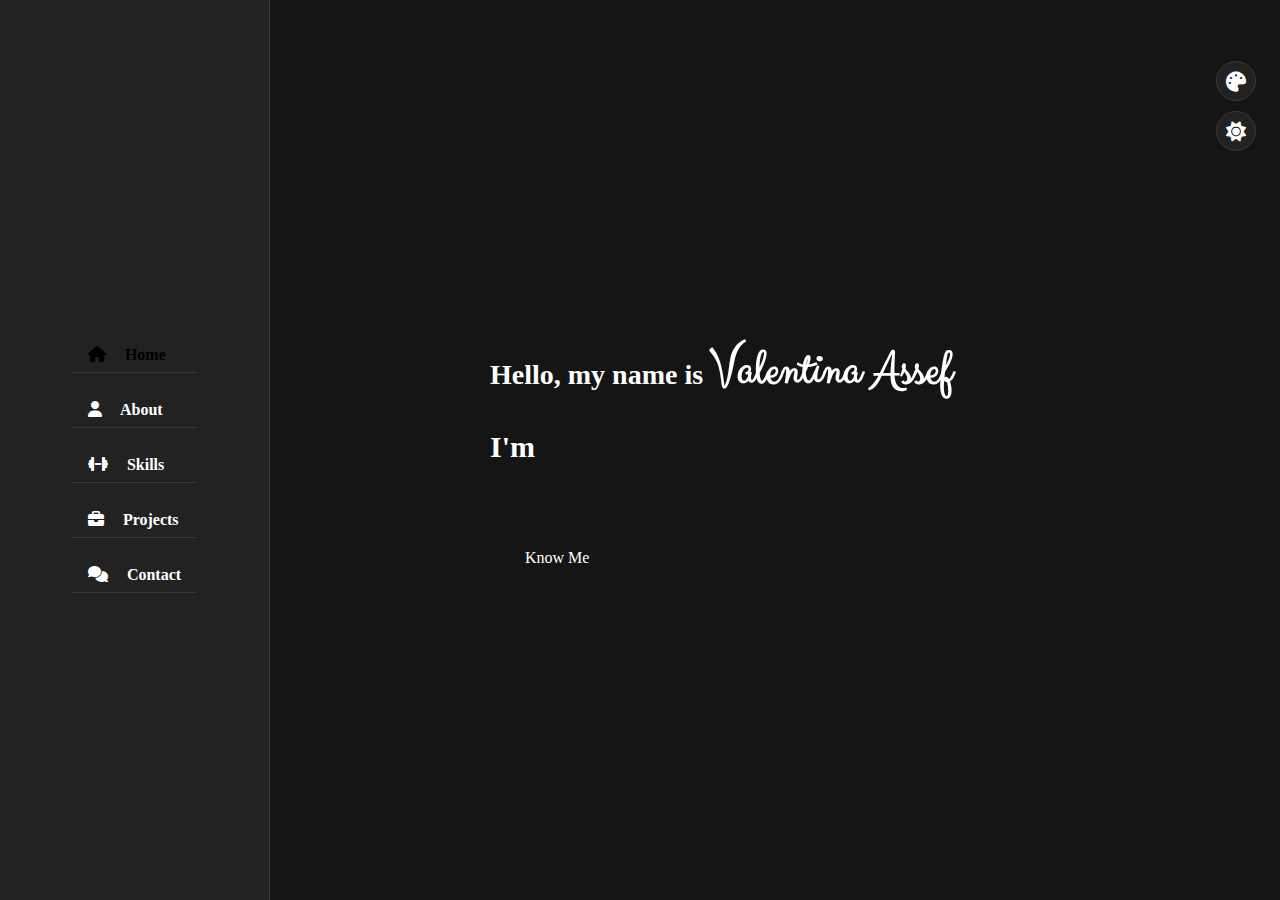
==== index.html @ 5a74dece "Responsive corrections & change of colors" ====
<!DOCTYPE html>
<html lang="en">
<head>
    <meta charset="UTF-8">
    <meta http-equiv="X-UA-Compatible" content="IE=edge">
    <meta name="viewport" content="width=device-width, initial-scale=1.0">
    <title>Portfolio Valentina Assef</title>
    <!--CSS-->
    <link rel="stylesheet" href="./assets/css/style.css">
    <link rel="stylesheet" href="./assets/css/skin/color1.css">
    <link rel="stylesheet" href="https://cdnjs.cloudflare.com/ajax/libs/font-awesome/6.4.0/css/all.min.css">
    <!-- Style Switcher -->
    <link rel="stylesheet" href="./assets/css/style-switcher.css">
    <link rel="stylesheet" href="./assets/css/skin/color1.css" class="alternate-style" title="color1" disabled>
    <link rel="stylesheet" href="./assets/css/skin/color2.css" class="alternate-style" title="color2" disabled>
    <link rel="stylesheet" href="./assets/css/skin/color3.css" class="alternate-style" title="color3" disabled>
</head>
<body>
    <!-- Main Container-->
    <div class="main-container">
        <!-- Aside -->
        <div class="aside">
            <div class="nav-toggler">
                <span></span>
            </div>
            <ul class="nav">
                <li><a href="#home" class="active"><i class="fa fa-home"></i> Home</a></li>
                <li><a href="#about"><i class="fa fa-user"></i> About</a></li>
                <li><a href="#skills"><i class="fa fa-dumbbell"></i> Skills</a></li>
                <li><a href="#projects"><i class="fa fa-briefcase"></i> Projects</a></li>
                <li><a href="#contact"><i class="fa fa-comments"></i> Contact</a></li>
            </ul>
        </div>
        <!-- Main Content -->
        <div class="main-content">
            <!-- Home section -->
            <section class="home section active" id="home">
                <div class="container">
                    <div class="row row-home">
                        <div class="home-info padd-15">
                            <h3 class="hello">Hello, my name is <span class="name">Valentina Assef</span></h3>
                            <h3 class="my-profession">I'm <span class="typing"></span></h3>
                            <a href="#about" class="btn know-me">Know Me</a>
                        </div>
                        <div class="home-img-container">
                            <div class="home-img padd-15">
                                <img src="./assets/img/foto-perfil.jpg" alt="">
                            </div>
                        </div>
                    </div>
                </div>
            </section>
            <!-- About Section -->
            <section class="about section" id="about">
                <div class="container">
                    <div class="row">
                        <div class="section-title padd-15">
                            <h2>About me</h2>
                        </div>
                    </div>
                    <div class="row">
                        <div class="about-content padd-15">
                            <div class="row">
                                <div class="about-text padd-15">
                                    <h3>I'm Valentina Assef and I'm <span>Web Developer</span></h3>
                                    <p>I love programming, enjoy working in teams, and helping to find solutions to optimize tasks.</p>
                                </div>
                            </div>
                            <div class="row-about">
                                <div class="personal-info padd-15">
                                    <div class="row">
                                        <div class="col-6">
                                            <div class="info-item padd-15">
                                                <p>Age : <span>34</span></p>
                                            </div>
                                            <div class="info-item padd-15">
                                                <p>Birthday : <span>09 ene 1989</span></p>
                                            </div>
                                            <div class="info-item padd-15">
                                                <p>City : <span>La Plata, Argentina</span></p>
                                            </div>
                                        </div>
                                        <div class="col-6">
                                            <div class="info-item padd-15">
                                                <p><i class="fa fa-regular fa-envelope fa-xl"></i><span><a href="mailto:valenassef@gmail.com"> valenassef@gmail.com</a></span></p>
                                            </div>
                                            <div class="info-item padd-15">
                                                <p><i class="fa fa-brands fa-github fa-xl"></i><span><a href="https://github.com/Valentina-Assef" target="_blank"> /Valentina-Assef</a></span></p>
                                            </div>
                                            <div class="info-item padd-15">
                                                <p><i class="fa fa-brands fa-linkedin fa-xl"></i><span><a href="https://www.linkedin.com/in/valentina-assef/" target="_blank"> /valentina-assef</a></span></p>
                                            </div>
                                        </div>
                                    </div>
                                    <div class="row">
                                        <div class="buttons padd-15">
                                            <a href="./assets/src/Cv-Valentina-Assef.pdf" class="btn" download>Download CV</a>
                                            <a href="#contact" data-section-index="1" class="btn hire-me">Contact</a>
                                        </div>
                                    </div>
                                </div>
                            </div>
                            <div class="row">
                                <div class="education padd-15">
                                    <h3 class="education-title">Education</h3>
                                    <div class="row">
                                        <div class="timeline-box padd-15">
                                            <div class="timeline shadow-dark">
                                                <div class="timeline-item">
                                                    <div class="circle-dot"></div>
                                                    <h4 class="timeline-date">
                                                        <i class="fa fa-calendar"></i> June 2023 - present
                                                    </h4>
                                                    <h4 class="timeline-title">Full Stack MERN Development</h4>
                                                    <h4 class="timeline-subtitle">Mindhub</h4>
                                                    <p class="timeline-text">
                                                        Mongo | Express | React | Node.js | SCRUM
                                                    </p>
                                                </div>
                                                <div class="timeline-item">
                                                    <div class="circle-dot"></div>
                                                    <h4 class="timeline-date">
                                                        <i class="fa fa-calendar"></i> January 2023 - March 2023
                                                    </h4>
                                                    <h4 class="timeline-title">Front End Development</h4>
                                                    <h4 class="timeline-subtitle">Mindhub</h4>
                                                    <p class="timeline-text">
                                                        HTML | CSS | Bootstrap | Javascript | Vue.js | SCRUM
                                                    </p>
                                                </div>
                                                <div class="timeline-item">
                                                    <div class="circle-dot"></div>
                                                    <h4 class="timeline-date">
                                                        <i class="fa fa-calendar"></i> January 2022 - December 2022
                                                    </h4>
                                                    <h4 class="timeline-title">Full Stack Development</h4>
                                                    <h4 class="timeline-subtitle">Argentina Programa</h4>
                                                    <p class="timeline-text">
                                                        HTML | CSS | Bootstrap | Typescript | Angular | MySQL | Node.js | SCRUM
                                                    </p>
                                                </div>
                                                <div class="timeline-item">
                                                    <div class="circle-dot"></div>
                                                    <h4 class="timeline-date">
                                                        <i class="fa fa-calendar"></i> September 2021 - February 2022
                                                    </h4>
                                                    <h4 class="timeline-title">Web Design</h4>
                                                    <h4 class="timeline-subtitle">Falcon Masters</h4>
                                                    <p class="timeline-text">
                                                        HTML | CSS | Sass | Javascript | Jquery
                                                    </p>
                                                </div>
                                            </div>
                                        </div>
                                    </div>
                                </div>
                                <div class="experience padd-15">
                                    <h3 class="experience-title">Experience</h3>
                                    <div class="row">
                                        <div class="timeline-box padd-15">
                                            <div class="timeline shadow-dark">
                                                <div class="timeline-item">
                                                    <div class="circle-dot"></div>
                                                    <h3 class="timeline-date">
                                                        <i class="fa fa-calendar"></i> September 2022 - December 2022
                                                    </h3>
                                                    <h4 class="timeline-title">Web Developer / Collaborator</h4>
                                                    <h4 class="timeline-subtitle">Sentimiento Argentino</h4>
                                                    <p class="timeline-text">Development of the website "Alma de Gaucho" using HTML, CSS and JavaScript.</p>
                                                    <p class="timeline-text">Development and improvement of the e-commerce site with Wordpress</p>
                                                </div>
                                            </div>
                                        </div>
                                    </div>
                                </div>
                            </div>
                        </div>
                    </div>
                </div>
            </section>
            <!-- Skills Section -->
            <section class="skills section" id="skills">
                <div class="container">
                    <div class="row">
                        <div class="section-title padd-15">
                            <h2>Skills</h2>
                        </div>
                    </div>
                    <div class="row padd-15">
                        <div class="col-1 padd-15">
                            <h3 class="skill-title">Soft</h3>
                        </div>
                        <div class="col-11 padd-15">
                            <div class="skill-item">
                                <div class="skill-item-inner">
                                    <div class="skill-icon">
                                        <i class="fa fa-solid fa-people-group"></i>
                                    </div>
                                    <h4>Teamwork</h4>
                                </div>
                            </div>
                            <div class="skill-item">
                                <div class="skill-item-inner">
                                    <div class="skill-icon">
                                        <i class="fa fa-solid fa-graduation-cap"></i>
                                    </div>
                                    <h4>Autodidact</h4>
                                </div>
                            </div>
                            <div class="skill-item">
                                <div class="skill-item-inner">
                                    <div class="skill-icon">
                                        <i class="fa fa-solid fa-handshake-angle"></i>
                                    </div>
                                    <h4>Collaborative</h4>
                                </div>
                            </div>
                            <div class="skill-item">
                                <div class="skill-item-inner">
                                    <div class="skill-icon">
                                        <i class="fa fa-solid fa-clock"></i>
                                    </div>
                                    <h4>Time Management</h4>
                                </div>
                            </div>
                            <div class="skill-item">
                                <div class="skill-item-inner">
                                    <div class="skill-icon">
                                        <i class="fa fa-solid fa-arrows-split-up-and-left"></i>
                                    </div>
                                    <h4>Scrum Methodology</h4>
                                </div>
                            </div>
                        </div>
                    </div>
                    <div class="row row-hard-skill padd-15">
                        <div class="col-1 padd-15">
                            <h3 class="skill-title">Hard</h3>
                        </div>
                        <div class="col-11 padd-15">
                            <div class="skill-item">
                                <div class="skill-item-inner skill-item-hard">
                                    <div class="skill-icon">
                                        <i class="fa fa-brands fa-html5 fa-xl"></i>
                                    </div>
                                    <h4>HTML 5</h4>
                                </div>
                            </div>
                            <div class="skill-item">
                                <div class="skill-item-inner skill-item-hard">
                                    <div class="skill-icon">
                                        <i class="fa fa-brands fa-css3-alt fa-xl"></i>
                                    </div>
                                    <h4>CSS 3</h4>
                                </div>
                            </div>
                            <div class="skill-item">
                                <div class="skill-item-inner skill-item-hard">
                                    <div class="skill-icon">
                                        <i class="fa fa-brands fa-sass fa-xl"></i>
                                    </div>
                                    <h4>SASS</h4>
                                </div>
                            </div>
                            <div class="skill-item">
                                <div class="skill-item-inner skill-item-hard">
                                    <div class="skill-icon">
                                        <i class="fa fa-brands fa-bootstrap fa-xl"></i>
                                    </div>
                                    <h4>Bootstrap</h4>
                                </div>
                            </div>
                            <div class="skill-item">
                                <div class="skill-item-inner skill-item-hard">
                                    <div class="skill-icon">
                                        <i class="fa fa-brands fa-js fa-xl"></i>
                                    </div>
                                    <h4>JavaScript</h4>
                                </div>
                            </div>
                            <div class="skill-item">
                                <div class="skill-item-inner skill-item-hard">
                                    <div class="skill-icon">
                                        <svg xmlns="http://www.w3.org/2000/svg" class="icon icon-tabler icon-tabler-brand-typescript" viewBox="0 0 24 19" stroke-width="1.5" stroke="#2c3e50" fill="none" stroke-linecap="round" stroke-linejoin="round">
                                            <path stroke="none" d="M0 0h24v24H0z" fill="none"/>
                                            <path class="icon-path" d="M15 17.5c.32 .32 .754 .5 1.207 .5h.543c.69 0 1.25 -.56 1.25 -1.25v-.25a1.5 1.5 0 0 0 -1.5 -1.5a1.5 1.5 0 0 1 -1.5 -1.5v-.25c0 -.69 .56 -1.25 1.25 -1.25h.543c.453 0 .887 .18 1.207 .5" />
                                            <path class="icon-path" d="M9 12h4" />
                                            <path class="icon-path" d="M11 12v6" />
                                            <path class="icon-path" d="M21 19v-14a2 2 0 0 0 -2 -2h-14a2 2 0 0 0 -2 2v14a2 2 0 0 0 2 2h14a2 2 0 0 0 2 -2z" />
                                        </svg>
                                    </div>
                                    <h4>Typescript</h4>
                                </div>
                            </div>
                            <div class="skill-item">
                                <div class="skill-item-inner skill-item-hard">
                                    <div class="skill-icon">
                                        <i class="fa fa-brands fa-angular fa-xl"></i>
                                    </div>
                                    <h4>Angular</h4>
                                </div>
                            </div>
                            <div class="skill-item">
                                <div class="skill-item-inner skill-item-hard">
                                    <div class="skill-icon">
                                        <i class="fa fa-brands fa-vuejs fa-xl"></i>
                                    </div>
                                    <h4>Vue</h4>
                                </div>
                            </div>
                            <div class="skill-item">
                                <div class="skill-item-inner skill-item-hard">
                                    <div class="skill-icon">
                                        <svg xmlns="http://www.w3.org/2000/svg" class="icon icon-tabler icon-tabler-brand-react" viewBox="0 0 24 19" stroke-width="1.5" stroke="#2c3e50" fill="none" stroke-linecap="round" stroke-linejoin="round">
                                            <path stroke="none" d="M0 0h24v24H0z" fill="none"/>
                                            <path class="icon-path" d="M6.306 8.711c-2.602 .723 -4.306 1.926 -4.306 3.289c0 2.21 4.477 4 10 4c.773 0 1.526 -.035 2.248 -.102" />
                                            <path class="icon-path" d="M17.692 15.289c2.603 -.722 4.308 -1.926 4.308 -3.289c0 -2.21 -4.477 -4 -10 -4c-.773 0 -1.526 .035 -2.25 .102" />
                                            <path class="icon-path" d="M6.305 15.287c-.676 2.615 -.485 4.693 .695 5.373c1.913 1.105 5.703 -1.877 8.464 -6.66c.387 -.67 .733 -1.339 1.036 -2" />
                                            <path class="icon-path" d="M17.694 8.716c.677 -2.616 .487 -4.696 -.694 -5.376c-1.913 -1.105 -5.703 1.877 -8.464 6.66c-.387 .67 -.733 1.34 -1.037 2" />
                                            <path class="icon-path" d="M12 5.424c-1.925 -1.892 -3.82 -2.766 -5 -2.084c-1.913 1.104 -1.226 5.877 1.536 10.66c.386 .67 .793 1.304 1.212 1.896" />
                                            <path class="icon-path" d="M12 18.574c1.926 1.893 3.821 2.768 5 2.086c1.913 -1.104 1.226 -5.877 -1.536 -10.66c-.375 -.65 -.78 -1.283 -1.212 -1.897" />
                                            <path class="icon-path" d="M11.5 12.866a1 1 0 1 0 1 -1.732a1 1 0 0 0 -1 1.732z" />
                                        </svg>
                                    </div>
                                    <h4>React</h4>
                                </div>
                            </div>
                            <div class="skill-item">
                                <div class="skill-item-inner skill-item-hard">
                                    <div class="skill-icon">
                                        <i class="fa fa-brands fa-node-js fa-xl"></i>
                                    </div>
                                    <h4>Node</h4>
                                </div>
                            </div>
                            <div class="skill-item">
                                <div class="skill-item-inner skill-item-hard">
                                    <div class="skill-icon">
                                        <svg xmlns="http://www.w3.org/2000/svg" class="icon icon-tabler icon-tabler-brand-mysql" viewBox="0 0 24 20" stroke-width="1.5" stroke="#2c3e50" fill="none" stroke-linecap="round" stroke-linejoin="round">
                                            <path stroke="none" fill="none"/>
                                            <path class="icon-path" d="M13 21c-1.427 -1.026 -3.59 -3.854 -4 -6c-.486 .77 -1.501 2 -2 2c-1.499 -.888 -.574 -3.973 0 -6c-1.596 -1.433 -2.468 -2.458 -2.5 -4c-3.35 -3.44 -.444 -5.27 2.5 -3h1c8.482 .5 6.421 8.07 9 11.5c2.295 .522 3.665 2.254 5 3.5c-2.086 -.2 -2.784 -.344 -3.5 0c.478 1.64 2.123 2.2 3.5 3" />
                                            <path class="icon-path" d="M9 7h.01" />
                                        </svg>
                                    </div>
                                    <h4>MySQL</h4>
                                </div>
                            </div>
                        </div>
                    </div>
                </div>
            </section>
            <!-- Projects Section -->
            <section class="projects section" id="projects">
                <div class="projects container">
                    <div class="section-title padd-15">
                        <h2>Projects</h2>
                    </div>
                    <div class="project-card-container padd-15">
                        <div class="project-card shadow-dark">
                            <img src="./assets/img/AlmaDeGaucho.jpg" alt="" class="project-img">
                            <h3 class="project-title">Web development</h3>
                            <span class="project-button">See more
                                <i class="fa-solid fa-arrow-right project-button-icon"></i>
                            </span> 
                            <div class="project-item-details">
                                <h3 class="details-title">Alma de Gaucho</h3>
                                <ul class="details-info">
                                    <li>Created : <span>December 2021</span></li>
                                    <li>Technologies : <span>HTML - CSS - JavaScript</span></li>
                                    <li>Role : <span>Web Developer / Collaborator</span></li>
                                    <li>Visit : <span><a href="http://www.almadegaucho.com" target="_blank">www.almadegaucho.com</a></span></li>
                                </ul>
                            </div>
                        </div>
                        <div class="project-card shadow-dark">
                            <img src="./assets/img/AmazingEvents.jpg" alt="" class="project-img">
                            <h3 class="project-title">Web development</h3>
                            <span class="project-button">See more <i class="fa-solid fa-arrow-right"></i></span>
                            <div class="project-item-details">
                                <h3 class="details-title">Amazing Events</h3>
                                <ul class="details-info">
                                    <li>Created : <span>January 2023</span></li>
                                    <li>Technologies : <span>HTML - CSS - JavaScript</span></li>
                                    <li>Role : <span>Front End Developer</span></li>
                                    <li>Visit : <span><a href="https://valentina-assef.github.io/AmazingEvents" target="_blank">www.amazingevents.com</a></span></li>
                                </ul>
                            </div>
                        </div>
                        <div class="project-card shadow-dark">
                            <img src="./assets/img/Portfolio.png" alt="" class="project-img">
                            <h3 class="project-title">Web development</h3>
                            <span class="project-button">See more <i class="fa-solid fa-arrow-right"></i></span>
                            <div class="project-item-details">
                                <h3 class="details-title">Portfolio Full Stack</h3>
                                <ul class="details-info">
                                    <li>Created : <span>December 2022</span></li>
                                    <li>Technologies : <span>HTML - CSS - Typescript - Node.js - MySQL</span></li>
                                    <li>Role : <span>Full Stack Developer</span></li>
                                    <li>Visit : <span><a href="https://valentina-assef.github.io/Portfolio-FullStack/" target="_blank">www.portfolio-valentinaassef.com</a></span></li>
                                </ul>
                            </div>
                        </div>
                        <div class="project-card shadow-dark">
                            <img src="./assets/img/Graffiti.png" alt="" class="project-img">
                            <h3 class="project-title">Web development</h3>
                            <span class="project-button">See more <i class="fa-solid fa-arrow-right"></i></span>
                            <div class="project-item-details">
                                <h3 class="details-title">Graffiti Wall</h3>
                                <ul class="details-info">
                                    <li>Created : <span>March 2023</span></li>
                                    <li>Technologies : <span>HTML - CSS - JavaScript</span></li>
                                    <li>Role : <span>Front End Developer</span></li>
                                    <li>Visit : <span><a href="https://valentina-assef.github.io/Graffiti-Wall" target="_blank">www.graffiti-wall.com</a></span></li>
                                </ul>
                            </div>
                        </div>
                    </div>
                </div>
            </section>
            <!-- Project Popup -->
            <div class="project-popup">
                <div class="project-popup-inner">
                    <div class="project-popup-content">
                        <span class="project-popup-close">
                            <i class="fa-solid fa-xmark"></i>
                        </span>
                        <div class="pp-thumbnail">
                            <img src="./assets/img/AlmaDeGaucho.jpg" alt="" class="project-popup-img">
                        </div>
                        <div class="project-popup-info">
                            <div class="project-popup-body">
                                <h3 class="details-title">Alma de Gaucho</h3>
                                <ul class="details-info">
                                    <li>Created : <span>December 2021</span></li>
                                    <li>Technologies : <span>HTML - CSS - JavaScript</span></li>
                                    <li>Role : <span>Web Developer / Collaborator</span></li>
                                    <li>Visit : <span><a href="http://www.almadegaucho.com" target="_blank">www.almadegaucho.com</a></span></li>
                                </ul>
                            </div>
                        </div>
                    </div>
                </div>
            </div>
            <!-- Contact Section -->
            <section class="contact section" id="contact">
                <div class="container">
                    <div class="row">
                        <div class="section-title padd-15">
                            <h2>Contact</h2>
                        </div>
                    </div>
                    <h4 class="contact-sub-title padd-15">My Social Networks</h4>
                    <div class="row row-item">
                        <div class="contact-info-item padd-15">
                            <div class="icon"><i class="fa fa-envelope fa-2xl"></i></div>
                            <h4>Email</h4>
                            <p><a href="mailto:valenassef@gmail.com">valenassef@gmail.com</a></p>
                        </div>
                        <div class="contact-info-item padd-15">
                            <div class="icon"><i class="fa fa-brands fa-github fa-2xl"></i></div>
                            <h4>Github</h4>
                            <p><a href="https://github.com/Valentina-Assef" target="_blank"> /Valentina-Assef</a></p>
                        </div>
                        <div class="contact-info-item padd-15">
                            <div class="icon"><i class="fa fa-brands fa-linkedin fa-2xl"></i></div>
                            <h4>Linkedin</h4>
                            <p><a href="https://www.linkedin.com/in/valentina-assef/" target="_blank"> /valentina-assef</a></p>
                        </div>
                    </div>
                    <h4 class="contact-sub-title padd-15">Send Me A Message</h4>
                    <!-- Contact Form -->
                    <div class="row">
                        <div class="contact-form padd-15">
                            <div class="row">
                                <div class="form-item col-6 padd-15">
                                    <div class="form-group">
                                        <input type="text" class="form-control" placeholder="Name">
                                    </div>
                                </div>
                                <div class="form-item col-6 padd-15">
                                    <div class="form-group">
                                        <input type="text" class="form-control" placeholder="Email">
                                    </div>
                                </div>
                            </div>
                            <div class="row">
                                <div class="form-item col-12 padd-15">
                                    <div class="form-group">
                                        <input type="text" class="form-control" placeholder="Subject">
                                    </div>
                                </div>
                            </div>
                            <div class="row">
                                <div class="form-item col-12 padd-15">
                                    <div class="form-group">
                                        <textarea name="" class="form-control" id="" placeholder="Message"></textarea>
                                    </div>
                                </div>
                            </div>
                            <div class="row">
                                <div class="form-item col-12 padd-15">
                                    <button type="submit" class="btn">Send Message</button>
                                </div>
                            </div>
                        </div>
                    </div>
                </div>
            </section>
        </div>
        <!-- Main Content End -->
    </div>
    <!-- Style Switcher -->
    <div class="style-switcher">
        <div class="style-switcher-toggler s-icon">
            <i class="fa-solid fa-palette"></i>
        </div>
        <div class="day-night s-icon">
            <i class="fas"></i>
        </div>
        <h4>Theme Colors</h4>
        <div class="colors">
            <span class="color1" onclick="setActiveStyle('color1')"></span>
            <span class="color2" onclick="setActiveStyle('color2')"></span>
            <span class="color3" onclick="setActiveStyle('color3')"></span>
        </div>
    </div>
    <!-- Js Files -->
    <script src="https://cdnjs.cloudflare.com/ajax/libs/typed.js/2.0.16/typed.umd.js" integrity="sha512-+2pW8xXU/rNr7VS+H62aqapfRpqFwnSQh9ap6THjsm41AxgA0MhFRtfrABS+Lx2KHJn82UOrnBKhjZOXpom2LQ==" crossorigin="anonymous" referrerpolicy="no-referrer"></script>
    <script src="./script/script.js"></script>
    <script src="./script/style-switcher.js"></script>
</body>
</html>
---- assets/css/style.css ----
@import url('https://fonts.googleapis.com/css2?family=Clicker+Script&family=Poppins:wght@200;300;400;500;600;700&display=swap');

/* Colors */
:root{
    --bg-black-900: #151515;
    --bg-black-100: #222222;
    --bg-black-50: #393939;
    --text-black-900: #ffffff;
    --text-black-700: #e9e9e9;
}

body.light{
    --bg-black-900: #f2f2fc;
    --bg-black-100: #fdf9ff;
    --bg-black-50: #e8dfec;
    --text-black-900: #302e4d;
    --text-black-700: #504e70;
}

/* General styles */
*{
    margin: 0;
    padding: 0;
    box-sizing: border-box;
    outline: none;
    text-decoration: none; 
}

body{
    line-height: 1.5;
    font-size: 16px;
    font-family: 'Poppins' sans-serif;
}

::before, ::after{
    box-sizing: border-box;
}

.section{
    background: var(--bg-black-900);
    min-height: 100vh;
    padding: 20px 30px; /* Dice 0 30px */
    display: block;
    opacity: 1;
    position: fixed;
    left: 270px;
    top: 0;
    right: 0;
    bottom: 0;
    z-index: 0;
    overflow-y: auto;
    overflow-x: hidden;
    transition: all 0.3s ease;
}

.section.back-section{
    z-index: 1;
}

.section.active{
    z-index: 2;
    opacity: 1;
    animation: slideSection 1s ease;
}

@keyframes slideSection{
    0%{
        transform: translateX(100%);
    }
    100%{
        transform: translateX(0%);
    }
}

.hidden{
    display: none !important;
}

.padd-15{
    padding-left: 15px;
    padding-right: 15px;
}

.container {
    max-width: 1100px;
    width: 100%;
    margin: auto;
}

.section .container{
    padding-top: 70px;
    padding-bottom: 70px;
}

.section-title{
    flex: 0 0 100%;
    max-width: 100%;
    margin-bottom: 50px;
}

.section-title h2{
    font-size: 40px;
    color: var(--text-black-900);
    font-weight: 700;
    position: relative;   
}

.section-title h2::before{
    content: '';
    height: 4px;
    width: 50px;
    background-color: var(--skin-color);
    position: absolute;
    top: 100%;
    left: 0;
}

.section-title h2::after{
    content: '';
    height: 4px;
    width: 25px;
    background-color: var(--skin-color);
    position: absolute;
    top: 100%;
    left: 0;
    margin-top: 8px;
}

.row{
    display: flex;
    flex-wrap: wrap;
}

.btn{
    font-size: 16px;
    font-weight: 500;
    padding: 12px 35px;
    color: white !important;
    border-radius: 40px;
    display: inline-block;
    white-space: nowrap;
    border: none;
    background: var(--skin-color);
    transition: all 0.3s ease;
}

.btn:hover{
    transform: scale(1.05);
}

.shadow-dark{
    box-shadow: 0 0 20px rgba(48, 46, 77, 0.15);
}

/* Aside */
.aside{
    width: 270px;
    background: var(--bg-black-100);
    position: fixed;
    left: 0;
    top: 0;
    height: 100%;
    padding: 30px;
    display: flex;
    justify-content: center;
    align-items: center;
    border-right: 1px solid var(--bg-black-50);
    z-index: 10;
    transition: all 0.3s ease;
}

ul{
    list-style: none;
}

.aside .nav-toggler{
    height: 40px;
    width: 45px;
    border: 1px solid var(--bg-black-50);
    cursor: pointer;
    position: fixed;
    left: 300px;
    top: 20px;
    border-radius: 5px;
    background: var(--bg-black-100);
    display: none;
    justify-content: center;
    align-items: center;
    transition: all 0.3s ease;
}

.aside .nav-toggler span{
    height: 2px;
    width: 18px;
    background: var(--skin-color);
    display: inline-block;
    position: relative;
}

.aside .nav-toggler span::before{
    content: '';
    height: 2px;
    width: 18px;
    background: var(--skin-color);
    position: absolute;
    top: -6px;
    left: 0;
}

.aside .nav-toggler span::after{
    content: '';
    height: 2px;
    width: 18px;
    background: var(--skin-color);
    position: absolute;
    top: 6px;
    left: 0;
}

.aside .nav-toggler.open span{
    background-color: transparent;
}

.aside .nav-toggler.open span::before{
    transform: rotate(45deg);
    top: 0;
}

.aside .nav-toggler.open span::after{
    transform: rotate(-45deg);
    top: 0;
}

.aside .nav{
    margin-top: 50px;
}

.aside .nav li{
    margin-bottom: 20px;
    display: block;
}

.aside .nav li a{
    font-size: 16px;
    font-weight: 600;
    display: block;
    border-bottom: 1px solid var(--bg-black-50);
    color: var(--text-black-900);
    padding: 5px 15px;
}

.aside .nav li a.active{
    color: var(--skin-color);
}

.aside .nav li a i{
    margin-right: 15px;
}

/* Home */
.home{
    min-height: 100vh;
    display: flex;
    color: var(--text-black-900);
}

.row-home{
    justify-content: center;
    align-items: center;
}

.home .home-info{
    flex: 0 0 60%;
    max-width: 60%;
}

h3.hello {
    font-size: 28px;
    margin: 15px 0;
}

h3.hello span{
    font-family: 'Clicker Script' , cursive;
    font-size: 50px;
    font-weight: 700;
    color: var(--skin-color);
}

h3.my-profession{
    font-size: 30px;
    margin: 15px 0;
}

.typing{
    color: var(--skin-color);
}

.know-me{
    margin-top: 50px;
}

.home .home-img{
    flex: 0 0 40%;
    max-width: 400px;
    position: relative;
}

.home-img::after{
    content: '';
    position: absolute;
    height: 80px;
    width: 80px;
    border-bottom: 10px solid var(--skin-color);
    border-right: 10px solid var(--skin-color);
    right: 35px;
    bottom: -40px;
}

.home-img::before{
    content: '';
    position: absolute;
    height: 80px;
    width: 80px;
    border-top: 10px solid var(--skin-color);
    border-left: 10px solid var(--skin-color);
    left: -30px;
    top: -40px;
} 

.home .home-img img{
    height: 300px;
    border-radius: 5px;
    object-fit: contain;
}

/* About */
.about .about-content{
    max-width: 100%;
    display: flex;
    flex-direction: column;
    margin-left: -5px;
}

.about .about-content .about-text{
    max-width: 100%;
}

.about .about-content .about-text h3{
    font-size: 24px;
    margin-bottom: 15px;
    font-weight: 700;
    color: var(--text-black-900);
}

.about .about-content .about-text h3 span{
    color: var(--skin-color);
}

.about .about-content .about-text p{
    font-size: 18px;
    color: var(--text-black-700);
}

/* Datos personales lado izquierdo */
.about .about-content .personal-info{
    max-width: 100%;
    margin-top: 40px;
    display: flex;
    flex-direction: column;
}

.personal-info .col-6{
    flex: 0 0 100%;
    max-width: 30%;
}

a{
    color: var(--text-black-700);
}

a:hover{
    color: var(--skin-color);
}

.about .about-content .personal-info .info-item p{
    font-weight: 600;
    padding: 10px 0;
    font-size: 18px;
    color: var(--text-black-900);
    border-bottom: 1px solid var(--bg-black-50);
}

.about .about-content .personal-info .info-item p span{
    font-weight: 400;
    color: var(--text-black-700);
    font-size: 18px;
}

.about .about-content .personal-info .buttons{
    margin-top: 30px;
}

.about .about-content .personal-info .buttons .btn{
    margin-right: 15px;
    margin-top: 10px;
}


/* Education & Experience */
.education, .experience{
    flex: 0 0 50%;
    max-width: 50%;
    margin-top: 50px;
}

.education-title, .experience-title, .skill-title{
    margin-bottom: 30px;
    font-size: 24px;
    color: var(--text-black-900);
    font-weight: 700;
    position: relative;
}

.education .education-title::before{
    content: '';
    height: 4px;
    width: 105px;
    background-color: var(--skin-color);
    position: absolute;
    top: 100%;
    left: 0;
}

.education .education-title::after{
    content: '';
    height: 4px;
    width: 45px;
    background-color: var(--skin-color);
    position: absolute;
    top: 100%;
    left: 0;
    margin-top: 8px;
}

.experience .experience-title::before{
    content: '';
    height: 4px;
    width: 115px;
    background-color: var(--skin-color);
    position: absolute;
    top: 100%;
    left: 0;
}

.experience .experience-title::after{
    content: '';
    height: 4px;
    width: 45px;
    background-color: var(--skin-color);
    position: absolute;
    top: 100%;
    left: 0;
    margin-top: 8px;
}

.timeline-box{
    flex: 0 0 100%;
    max-width: 100%;
    margin-top: 1rem;
}

.timeline{
    background-color: var(--bg-black-100);
    padding: 30px 15px;
    border: 1px solid var(--bg-black-50);
    border-radius: 10px;
    width: 100%;
    position: relative;
}

.timeline-item{
    position: relative;
    padding-left: 37px;
    padding-right: 15px;
    padding-bottom: 30px;
}

.timeline-item::before{
    content: '';
    width: 1px;
    position: absolute;
    height: 100%;
    left: 7px;
    top: 0;
    background-color: var(--skin-color);
}

.timeline .circle-dot{
    position: absolute;
    left: 0;
    top: 0;
    height: 15px;
    width: 15px;
    border-radius: 50%;
    background-color: var(--skin-color);
}

.timeline-date{
    font-size: 14px;
    font-weight: 400;
    margin-bottom: 10px;
    color: var(--text-black-700);
}

.timeline-date .fa{
    margin-right: 5px;
}

.timeline-title{
    font-weight: 700;
    font-size: 18px;
    margin-bottom: 5px;
    text-transform: capitalize;
    color: var(--text-black-900);
}

.timeline-subtitle{
    font-weight: 700;
    font-size: 16px;
    margin-bottom: 5px;
    text-transform: capitalize;
    color: var(--text-black-900);
}

.timeline-text{
    line-height: 25px;
    font-size: 16px;
    color: var(--text-black-700);
}

/* Skills */
.row-hard-skill{
    margin-top: 4rem;
}

.col-1{
    width: 5rem;
    display: flex;
    justify-content: center;
}

.col-11{
    display: flex;
    flex-direction: row;
    flex-wrap: wrap;
    justify-content: center;
    width: 50rem;
}

.skill-item{
    margin-bottom: 10px;
    padding-left: 15px;
}

.skill-item-inner{
    padding-top: 15px;
    background-color: var(--bg-black-100);
    border: 1px solid var(--bg-black-50);
    border-radius: 10px;
    text-align: center;
    transition: all 0.35 ease;
    width: 8rem;
    height: 8rem;
    display: flex;
    flex-direction: column;
    justify-content: center;
    align-items: center;
}

.skill-item-inner:hover{
    box-shadow: 0 0 20px rgba(48, 46, 77, 0.15);
}

.skill-item-hard{
    width: 6.5rem;
    height: 6.5rem;
}

.skill-icon{
    height: 40px;
    width: 40px;
    border-radius: 50%;
    display: block;
    margin: 0 auto 10px;
    text-align: center;
    transition: all 0.3s ease;
}

.skill-icon .fa{
    font-size: 30px;
    line-height: 40px;
    color: var(--skin-color);
    transition: all 0.3s ease;
}

.icon-tabler{
    stroke: var(--skin-color);
    width: 30px;
    height: 30px;
    transition: all 0.3s ease;
}

.skill-item-inner:hover .skill-icon{
    background: var(--skin-color);
}

.skill-item-inner:hover .skill-icon .fa{
    font-size: 20px;
    color: #ffffff;
}

.skill-item-inner:hover .icon-tabler{
    stroke: #ffffff;
    width: 25px;
    height: 25px;
}

.skill-item-inner h4{
    font-size: 18px;
    margin-bottom: 15px;
    color: var(--text-black-900);
    font-weight: 700;
    text-transform: capitalize;
}


/* Project Section */
.project-card-container{
    display: flex;
    flex-wrap: wrap;
    justify-content: center;
}

.project-card{
    width: 400px;
    background-color: var(--bg-black-100);
    border: 1px solid var(--bg-black-50);
    border-radius: 10px;
    padding: 1rem;
    margin: 1rem;
}

.project-img{
    max-width: 100%;
    border-radius: 6px;
    object-fit: contain;
}

.project-title{
    color: var(--text-black-900);
    font-size: 20px;
    margin-top: 0.5rem;
}

.project-button{
    color: var(--skin-color);
    font-size: 16px;
    font-weight: 600;
    display: flex;
    align-items: center;
    column-gap: .25rem;
    cursor: pointer;
    margin-top: 0.25rem;
}

.project-button-icon{
    font-size: 1rem;
    transition: .3s;
}

.project-item-details{
    display: none;
}

/* Project Popup */
.project-popup{
    position: fixed;
    top: 0;
    left: 270px;
    right: 0;
    bottom: 0;
    background-color: rgba(0, 0, 0, 0.5);
    display: flex;
    justify-content: center;
    align-items: center;
    padding: 0 1rem;
    z-index: 100;
    transition: .3s;
    opacity: 0;
    visibility: hidden;
}

.project-popup.open{
    opacity: 1;
    visibility: visible;
}

.project-popup-inner{
    background-color: var(--bg-black-100);
    width: 800px;
    border: 5px solid var(--bg-black-50);
    border-radius: 10px;
    padding: 1.5rem;
    position: relative;
}

.project-popup-content{
    display: grid;
    grid-template-columns: repeat(2, 1fr);
    align-items: center;
    column-gap: 3rem;
}

.project-popup-close{
    position: absolute;
    top: 1rem;
    right: 1.5rem;
    font-size: 1.5rem;
    color: var(--bg-black-50);
    cursor: pointer;
}

.project-popup-img{
    width: 400px;
    border-radius: 6px;
    background-color: var(--bg-black-100);
    border: 3px solid var(--bg-black-50);
}

.details-title{
    color: var(--text-black-900);
    text-align: center;
    font-size: 25px;
    margin-bottom: 1rem;
    margin-top: -1rem;
}

.details-info li{
    margin-bottom: 0.75rem;
    color: var(--text-black-900);
    font-size: 16px;
    font-weight: 600;
}

.details-info li:last-child{
    margin-bottom: 0;
}


/* Contact Section */
.contact-sub-title{
    color: var(--text-black-900);
    text-align: center;
    font-size: 25px;
    margin-bottom: 40px;
}

.row-item{
    display: flex;
    justify-content: center;
    align-items: center;
}

.contact-info-item{
    flex: 0 0 25%;
    max-width: 25%;
    text-align: center;
    margin-bottom: 60px;
}

.contact-info-item .icon{
    display: inline-block;
}

.contact-info-item .icon .fa{
    font-size: 25px;
    color: var(--skin-color);
}

.contact-info-item h4{
    font-size: 18px;
    font-weight: 700;
    color: var(--text-black-900);
    text-transform: capitalize;
    margin: 10px 0 0;
}

.contact-info-item p{
    font-size: 16px;
    line-height: 25px;
    color: var(--text-black-700);
    font-weight: 400;
}

.contact-form{
    flex: 0 0 100%;
    max-width: 70%;
    margin: auto;
}

.contact-form .col-6{
    flex: 0 0 50%;
    max-width: 50%;
}

.contact-form .col-12{
    flex: 0 0 100%;
    max-width: 100%;
}

.form-item{
    margin-bottom: 30px;
}

.form-control{
    width: 100%;
    height: 50px;
    border-radius: 25px;
    background: var(--bg-black-100);
    border: 1px solid var(--bg-black-50);
    padding: 10px 25px;
    font-size: 16px;
    color: var(--text-black-700);
    transition: all 0.3s ease;
}

.form-control:focus{
    box-shadow: 0 0 20px rgba(48, 46, 77, 0.15);
}

textarea.form-control{
    height: 140px;
}

.contact-form .btn{
    height: 50px;
    text-align: center;
}

/* MediaQuery */
@media (max-width:1199px){
    .section .container{
        padding-top: 70px;
    }
    .aside{
        left: -270px;
    }
    .aside.open{
        left: 0;
    }
    .aside .nav-toggler{
        display: flex;
        left: 30px;
    }
    .aside .nav-toggler.open{
        left: 300px;
    }
    .section{
        left: 0;
    }
    .section.open{
        left: 270px;
    }
    .info-item p span{
        display: block;
    }
    .project-popup{
        left: 0;
    }
}

@media (max-width:991px){
    .home-info{
        flex: 0 0 100%;
        max-width: 100%;
    }
    .home-img{
        display: none;
    }
    .project-popup-close{
        top: 0.3rem;
        right: 1rem;
    }
}

@media (max-width:767px){
    .personal-info .col-6, .education, .experience, .project-item, .project-card, .contact-info-item, .contact-form .col-6{
        flex: 0 0 100%;
        max-width: 100%;
    }
    .form-item .btn{
        max-width: 100%;
    }
    .contact-form{
        flex: 0 0 100%;
        max-width: 100%;
        padding: 0;
    }
    .project-popup-inner{
        width: 350px;
        padding: 2.8rem 1.5rem 2.5rem;
    }
    .project-popup-content{
        grid-template-columns: 1fr;
        row-gap: 1.6rem;
    }
    .project-popup-img{
        width: 280px;
    }
    .project-popup-close{
        top: 0.5rem;
        right: 1rem;
    }
}

@media (max-width:500px){
    .project-popup-inner{
        width: 250px;
        padding: 2.8rem 1.5rem 2.5rem;
    }
    .project-popup-img{
        width: 190px;
    }
    .project-popup-close{
        top: 0.25rem;
        right: 0.75rem;
    }
    .details-title{
        font-size: 20px;
    }
    .details-info li{
        font-size: 12px;
    }
}

@media (max-width:424px){
    .form-item .btn{
        max-width: 100%;
    }
}
---- assets/css/style-switcher.css ----
.style-switcher{
    position: fixed;
    right: 0;
    top: 60px;
    padding: 10px;
    width: 120px;
    border: 1px solid var(--bg-black-50);
    background: var(--bg-black-100);
    z-index: 101;
    border-radius: 5px;
    transition: all 0.3s ease;
    transform: translateX(100%);
}

.style-switcher.open{
    transform: translateX(-25px);
}

.style-switcher .s-icon{
    position: absolute;
    height: 40px;
    width: 40px;
    text-align: center;
    font-size: 20px;
    background: var(--bg-black-100);
    color: var(--text-black-900);
    right: 100%;
    border: 1px solid var(--bg-black-50);
    margin-right: 25px;
    cursor: pointer;
    transition: all 0.3s ease;
    border-radius: 50%;
}

.style-switcher .s-icon i{
    line-height: 40px;
}

.style-switcher .style-switcher-toggler{
    top: 0;
}

.style-switcher .day-night{
    top: 50px;
}

.style-switcher h4{
    margin: 0 0 10px;
    color: var(--text-black-700);
    font-size: 16px;
    font-weight: 600;
    text-transform: capitalize;
}

.style-switcher .colors{
    display: flex;
    flex-wrap: wrap;
    justify-content: space-between;
}

.style-switcher .colors span{
    display: inline-block;
    height: 30px;
    width: 30px;
    border-radius: 50%;
}

.style-switcher .color1{
    background: #ec1839;
}

.style-switcher .color2{
    
    background: #174aa1;
}

.style-switcher .color3{
    background: #15a86b;
}

@media (max-width:991px){
    .style-switcher{
        top: 20px;
    }
}

@media (max-width:424px){
    .style-switcher{
        right: -1rem;
    }
}
---- assets/css/skin/color2.css ----
:root{
    --skin-color: #174aa1;
}
---- assets/css/skin/color3.css ----
:root{
    --skin-color: #15a86b;
}
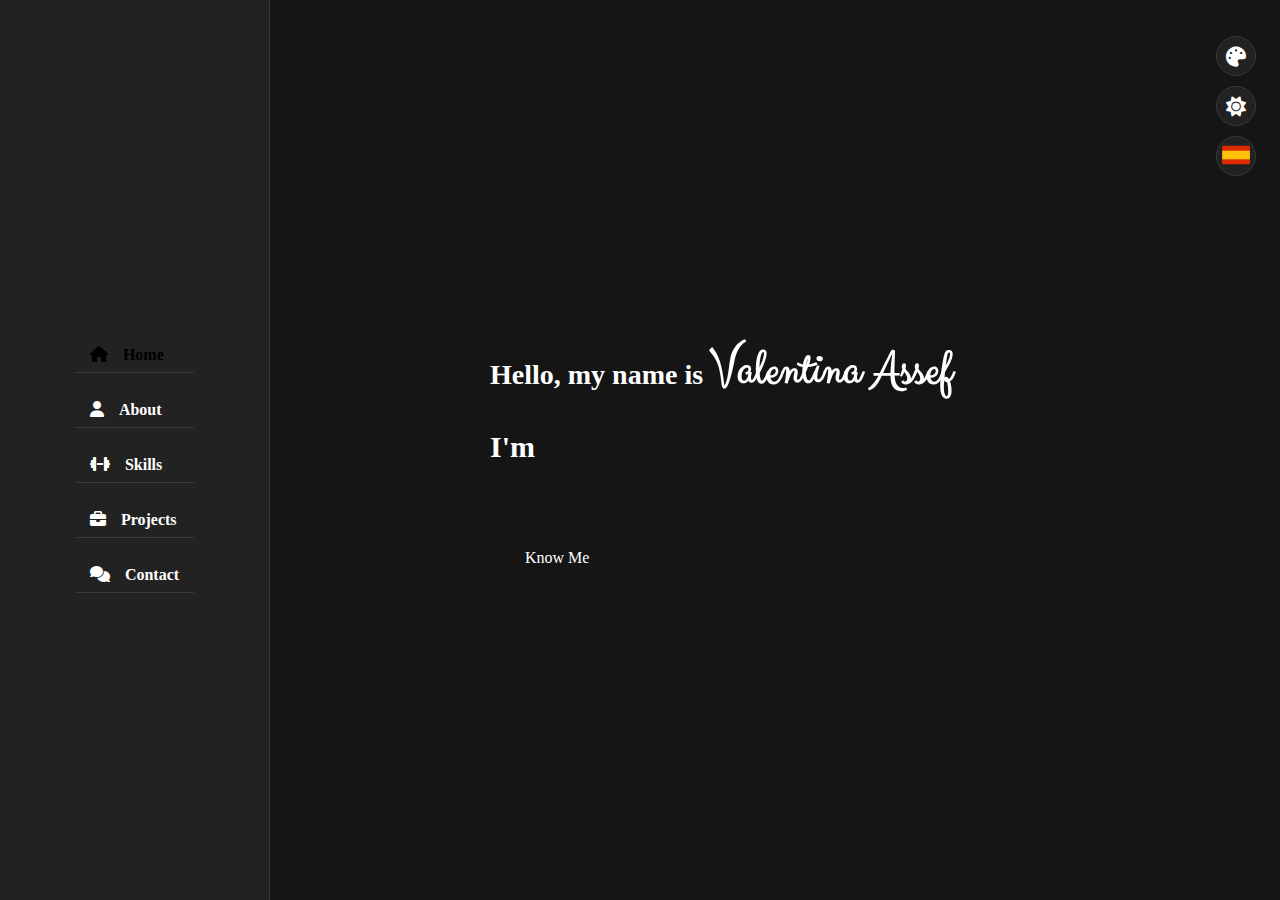
==== commit fb415c61: "languages" ====
--- a/index.html
+++ b/index.html
@@ -24,17 +24,17 @@
                 <span></span>
             </div>
             <ul class="nav">
-                <li><a href="#home" class="active"><i class="fa fa-home"></i> Home</a></li>
-                <li><a href="#about"><i class="fa fa-user"></i> About</a></li>
-                <li><a href="#skills"><i class="fa fa-dumbbell"></i> Skills</a></li>
-                <li><a href="#projects"><i class="fa fa-briefcase"></i> Projects</a></li>
-                <li><a href="#contact"><i class="fa fa-comments"></i> Contact</a></li>
+                <li><a href="#home" class="active"><i class="fa fa-home"></i>Home</a></li>
+                <li><a href="#about"><i class="fa fa-user"></i>About</a></li>
+                <li><a href="#skills"><i class="fa fa-dumbbell"></i>Skills</a></li>
+                <li><a href="#projects"><i class="fa fa-briefcase"></i>Projects</a></li>
+                <li><a href="#contact"><i class="fa fa-comments"></i>Contact</a></li>
             </ul>
         </div>
         <!-- Main Content -->
         <div class="main-content">
             <!-- Home section -->
-            <section class="home section active" id="home">
+            <section class="home active section" id="home">
                 <div class="container">
                     <div class="row row-home">
                         <div class="home-info padd-15">
@@ -94,7 +94,7 @@
                                     </div>
                                     <div class="row">
                                         <div class="buttons padd-15">
-                                            <a href="./assets/src/Cv-Valentina-Assef.pdf" class="btn" download>Download CV</a>
+                                            <a href="./assets/src/Cv Valentina Assef EN.pdf" class="btn" download>Download CV</a>
                                             <a href="#contact" data-section-index="1" class="btn hire-me">Contact</a>
                                         </div>
                                     </div>
@@ -357,6 +357,34 @@
                     </div>
                     <div class="project-card-container padd-15">
                         <div class="project-card shadow-dark">
+                            <img src="./assets/img/AmazingEvents.jpg" alt="" class="project-img">
+                            <h3 class="project-title">Web development</h3>
+                            <span class="project-button">See more <i class="fa-solid fa-arrow-right"></i></span>
+                            <div class="project-item-details">
+                                <h3 class="details-title">Amazing Events</h3>
+                                <ul class="details-info">
+                                    <li>Created : <span>January 2023</span></li>
+                                    <li>Technologies : <span>HTML - CSS - JavaScript</span></li>
+                                    <li>Role : <span>Front End Developer</span></li>
+                                    <li>Visit : <span><a href="https://valentina-assef.github.io/AmazingEvents" target="_blank">www.amazingevents.com</a></span></li>
+                                </ul>
+                            </div>
+                        </div>
+                        <div class="project-card shadow-dark">
+                            <img src="./assets/img/Graffiti.png" alt="" class="project-img">
+                            <h3 class="project-title">Web development</h3>
+                            <span class="project-button">See more <i class="fa-solid fa-arrow-right"></i></span>
+                            <div class="project-item-details">
+                                <h3 class="details-title">Graffiti Wall</h3>
+                                <ul class="details-info">
+                                    <li>Created : <span>March 2023</span></li>
+                                    <li>Technologies : <span>HTML - CSS - JavaScript</span></li>
+                                    <li>Role : <span>Front End Developer</span></li>
+                                    <li>Visit : <span><a href="https://valentina-assef.github.io/Graffiti-Wall" target="_blank">www.graffiti-wall.com</a></span></li>
+                                </ul>
+                            </div>
+                        </div>
+                        <div class="project-card shadow-dark">
                             <img src="./assets/img/AlmaDeGaucho.jpg" alt="" class="project-img">
                             <h3 class="project-title">Web development</h3>
                             <span class="project-button">See more
@@ -373,20 +401,6 @@
                             </div>
                         </div>
                         <div class="project-card shadow-dark">
-                            <img src="./assets/img/AmazingEvents.jpg" alt="" class="project-img">
-                            <h3 class="project-title">Web development</h3>
-                            <span class="project-button">See more <i class="fa-solid fa-arrow-right"></i></span>
-                            <div class="project-item-details">
-                                <h3 class="details-title">Amazing Events</h3>
-                                <ul class="details-info">
-                                    <li>Created : <span>January 2023</span></li>
-                                    <li>Technologies : <span>HTML - CSS - JavaScript</span></li>
-                                    <li>Role : <span>Front End Developer</span></li>
-                                    <li>Visit : <span><a href="https://valentina-assef.github.io/AmazingEvents" target="_blank">www.amazingevents.com</a></span></li>
-                                </ul>
-                            </div>
-                        </div>
-                        <div class="project-card shadow-dark">
                             <img src="./assets/img/Portfolio.png" alt="" class="project-img">
                             <h3 class="project-title">Web development</h3>
                             <span class="project-button">See more <i class="fa-solid fa-arrow-right"></i></span>
@@ -400,20 +414,6 @@
                                 </ul>
                             </div>
                         </div>
-                        <div class="project-card shadow-dark">
-                            <img src="./assets/img/Graffiti.png" alt="" class="project-img">
-                            <h3 class="project-title">Web development</h3>
-                            <span class="project-button">See more <i class="fa-solid fa-arrow-right"></i></span>
-                            <div class="project-item-details">
-                                <h3 class="details-title">Graffiti Wall</h3>
-                                <ul class="details-info">
-                                    <li>Created : <span>March 2023</span></li>
-                                    <li>Technologies : <span>HTML - CSS - JavaScript</span></li>
-                                    <li>Role : <span>Front End Developer</span></li>
-                                    <li>Visit : <span><a href="https://valentina-assef.github.io/Graffiti-Wall" target="_blank">www.graffiti-wall.com</a></span></li>
-                                </ul>
-                            </div>
-                        </div>
                     </div>
                 </div>
             </section>
@@ -471,37 +471,39 @@
                     <!-- Contact Form -->
                     <div class="row">
                         <div class="contact-form padd-15">
-                            <div class="row">
-                                <div class="form-item col-6 padd-15">
-                                    <div class="form-group">
-                                        <input type="text" class="form-control" placeholder="Name">
-                                    </div>
-                                </div>
-                                <div class="form-item col-6 padd-15">
-                                    <div class="form-group">
-                                        <input type="text" class="form-control" placeholder="Email">
-                                    </div>
-                                </div>
-                            </div>
-                            <div class="row">
-                                <div class="form-item col-12 padd-15">
-                                    <div class="form-group">
-                                        <input type="text" class="form-control" placeholder="Subject">
-                                    </div>
-                                </div>
-                            </div>
-                            <div class="row">
-                                <div class="form-item col-12 padd-15">
-                                    <div class="form-group">
-                                        <textarea name="" class="form-control" id="" placeholder="Message"></textarea>
-                                    </div>
-                                </div>
-                            </div>
-                            <div class="row">
-                                <div class="form-item col-12 padd-15">
-                                    <button type="submit" class="btn">Send Message</button>
-                                </div>
-                            </div>
+                            <form action="mailto:la_valen28@hotmail.com" method="post" enctype="text/plain">
+                                <div class="row">
+                                    <div class="form-item col-6 padd-15">
+                                        <div class="form-group">
+                                            <input type="text" class="form-control" name="name" placeholder="Name" required>
+                                        </div>
+                                    </div>
+                                    <div class="form-item col-6 padd-15">
+                                        <div class="form-group">
+                                            <input type="email" class="form-control" name="email" placeholder="Email" required>
+                                        </div>
+                                    </div>
+                                </div>
+                                <div class="row">
+                                    <div class="form-item col-12 padd-15">
+                                        <div class="form-group">
+                                            <input type="text" class="form-control" name="subject" placeholder="Subject" required>
+                                        </div>
+                                    </div>
+                                </div>
+                                <div class="row">
+                                    <div class="form-item col-12 padd-15">
+                                        <div class="form-group">
+                                            <textarea name="message" class="form-control" placeholder="Message" required></textarea>
+                                        </div>
+                                    </div>
+                                </div>
+                                <div class="row">
+                                    <div class="form-item col-12 padd-15">
+                                        <button type="submit" class="btn">Send Message</button>
+                                    </div>
+                                </div>
+                            </form>
                         </div>
                     </div>
                 </div>
@@ -516,6 +518,9 @@
         </div>
         <div class="day-night s-icon">
             <i class="fas"></i>
+        </div>
+        <div class="language-switcher s-icon spanish" onclick="idioma()">
+            <img src="[data-uri]">
         </div>
         <h4>Theme Colors</h4>
         <div class="colors">
--- a/assets/css/style.css
+++ b/assets/css/style.css
@@ -299,24 +299,29 @@
     margin-top: 50px;
 }
 
-.home .home-img{
+.home-img-container {
+    display: flex;
+    justify-content: center;
+}
+
+.home .home-img {
     flex: 0 0 40%;
     max-width: 400px;
     position: relative;
 }
 
-.home-img::after{
+.home-img::after {
     content: '';
     position: absolute;
     height: 80px;
     width: 80px;
     border-bottom: 10px solid var(--skin-color);
     border-right: 10px solid var(--skin-color);
-    right: 35px;
+    right: -30px;
     bottom: -40px;
 }
 
-.home-img::before{
+.home-img::before {
     content: '';
     position: absolute;
     height: 80px;
@@ -325,9 +330,9 @@
     border-left: 10px solid var(--skin-color);
     left: -30px;
     top: -40px;
-} 
-
-.home .home-img img{
+}
+
+.home .home-img img {
     height: 300px;
     border-radius: 5px;
     object-fit: contain;
@@ -671,6 +676,12 @@
     column-gap: .25rem;
     cursor: pointer;
     margin-top: 0.25rem;
+    transition: all 0.5s ease;
+}
+
+.project-button:hover{
+    transform-origin: left center;
+    transform: scale(1.10);
 }
 
 .project-button-icon{
@@ -877,6 +888,9 @@
     .project-popup{
         left: 0;
     }
+    .home-img-container{
+        margin-top: 100px;
+    }
 }
 
 @media (max-width:991px){
@@ -884,12 +898,12 @@
         flex: 0 0 100%;
         max-width: 100%;
     }
-    .home-img{
-        display: none;
-    }
     .project-popup-close{
         top: 0.3rem;
         right: 1rem;
+    }
+    .home-img{
+        display: none;
     }
 }
 
--- a/assets/css/style-switcher.css
+++ b/assets/css/style-switcher.css
@@ -32,16 +32,25 @@
     border-radius: 50%;
 }
 
+.language-switcher img{
+    width: 30px;
+    margin-top: 3px;
+}
+
 .style-switcher .s-icon i{
     line-height: 40px;
 }
 
 .style-switcher .style-switcher-toggler{
-    top: 0;
+    top: -25px;
 }
 
 .style-switcher .day-night{
-    top: 50px;
+    top: 25px;
+}
+
+.style-switcher .language-switcher{
+    top: 75px;
 }
 
 .style-switcher h4{
@@ -80,7 +89,7 @@
 
 @media (max-width:991px){
     .style-switcher{
-        top: 20px;
+        top: 50px;
     }
 }
 
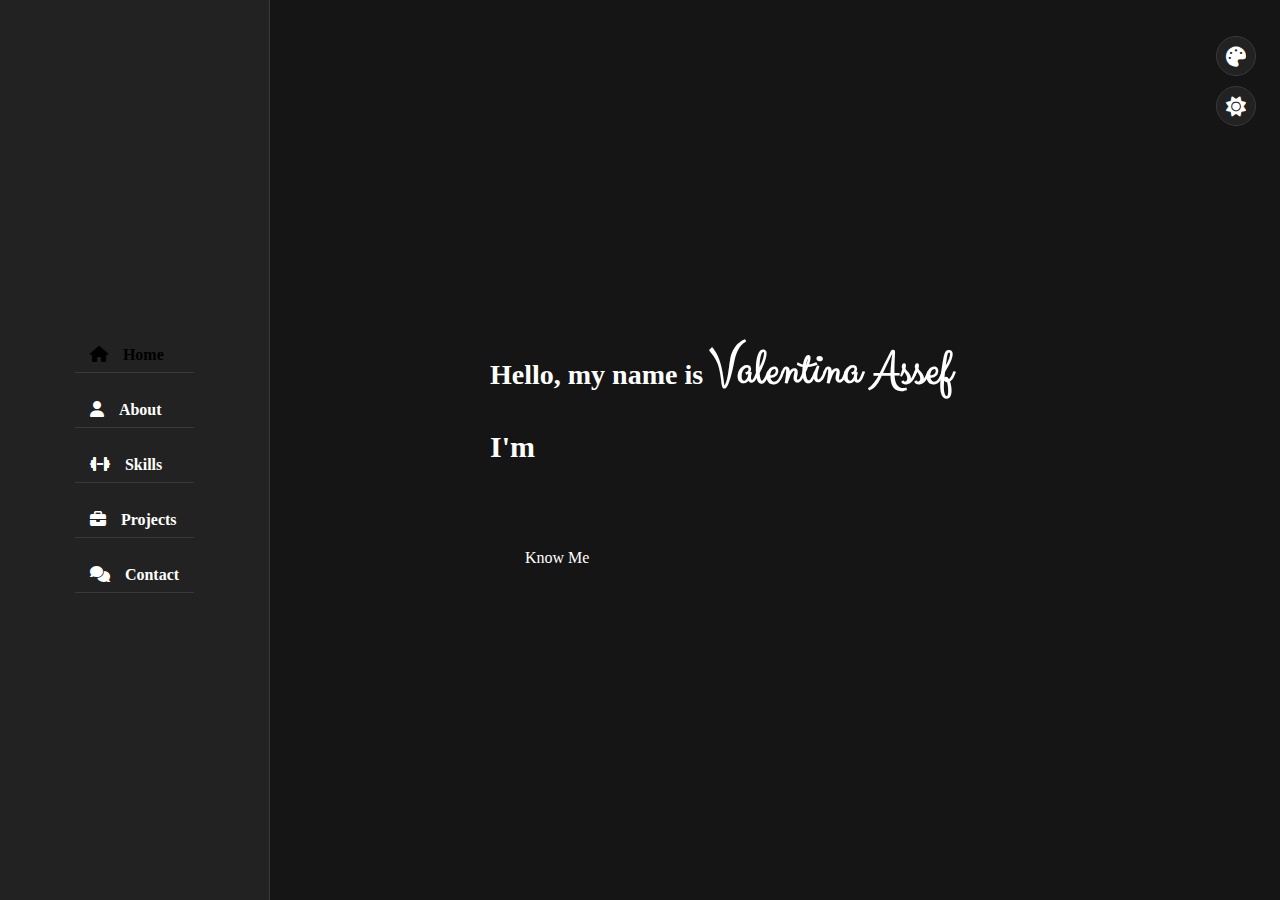
==== commit ad046ab1: "Corrections" ====
--- a/index.html
+++ b/index.html
@@ -94,7 +94,7 @@
                                     </div>
                                     <div class="row">
                                         <div class="buttons padd-15">
-                                            <a href="./assets/src/Cv Valentina Assef EN.pdf" class="btn" download>Download CV</a>
+                                            <a href="./assets/src/Cv _Valentina-Assef_EN.pdf" class="btn" download>Download CV</a>
                                             <a href="#contact" data-section-index="1" class="btn hire-me">Contact</a>
                                         </div>
                                     </div>
@@ -111,10 +111,10 @@
                                                     <h4 class="timeline-date">
                                                         <i class="fa fa-calendar"></i> June 2023 - present
                                                     </h4>
-                                                    <h4 class="timeline-title">Full Stack MERN Development</h4>
+                                                    <h4 class="timeline-title">React Development</h4>
                                                     <h4 class="timeline-subtitle">Mindhub</h4>
                                                     <p class="timeline-text">
-                                                        Mongo | Express | React | Node.js | SCRUM
+                                                        React | Node.js
                                                     </p>
                                                 </div>
                                                 <div class="timeline-item">
@@ -519,9 +519,9 @@
         <div class="day-night s-icon">
             <i class="fas"></i>
         </div>
-        <div class="language-switcher s-icon spanish" onclick="idioma()">
+        <!-- <div class="language-switcher s-icon spanish" onclick="idioma()">
             <img src="[data-uri]">
-        </div>
+        </div> -->
         <h4>Theme Colors</h4>
         <div class="colors">
             <span class="color1" onclick="setActiveStyle('color1')"></span>
--- a/assets/css/style.css
+++ b/assets/css/style.css
@@ -39,7 +39,7 @@
 .section{
     background: var(--bg-black-900);
     min-height: 100vh;
-    padding: 20px 30px; /* Dice 0 30px */
+    padding: 20px 30px;
     display: block;
     opacity: 1;
     position: fixed;
@@ -264,6 +264,10 @@
     color: var(--text-black-900);
 }
 
+.section.home{
+    animation: none;
+}
+
 .row-home{
     justify-content: center;
     align-items: center;
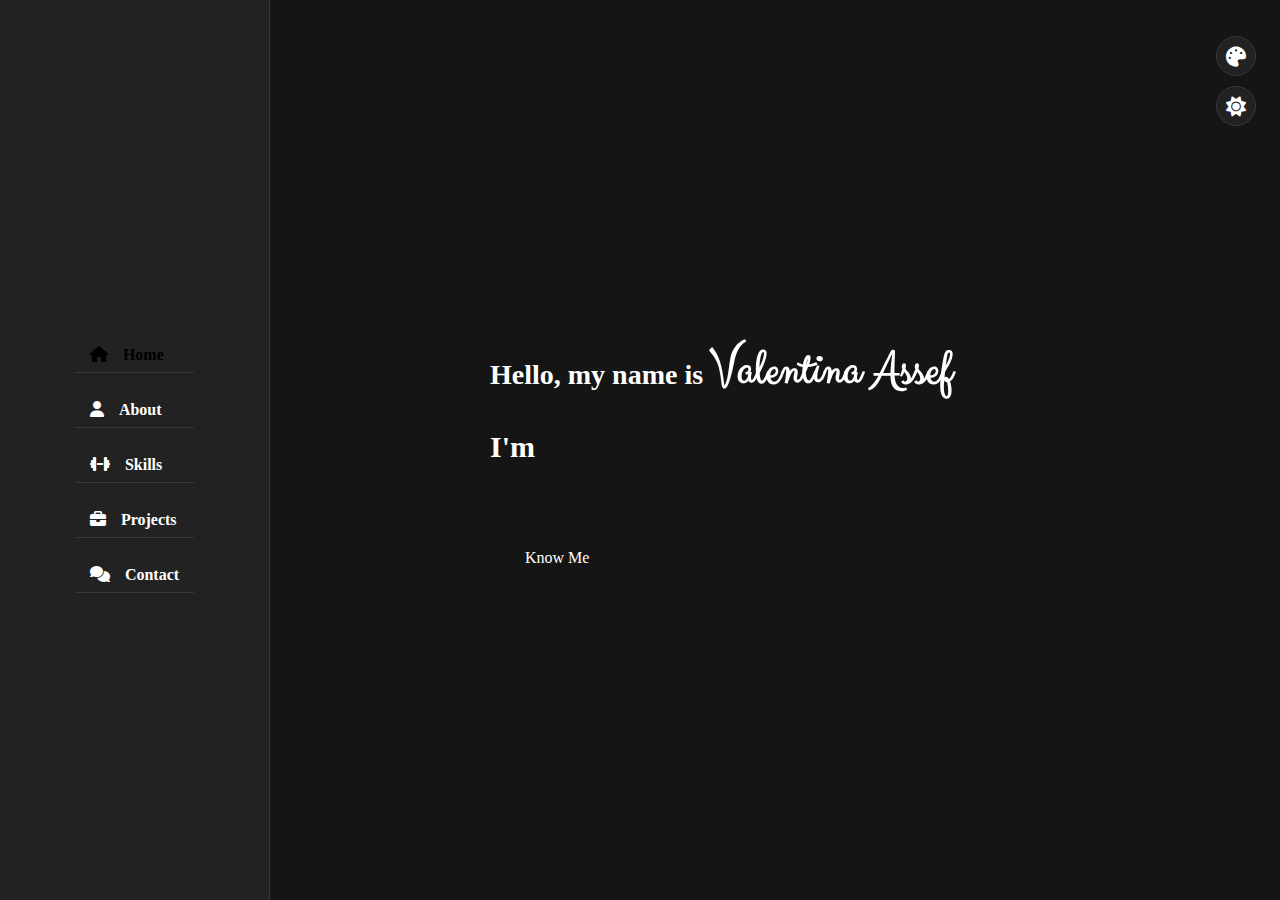
==== commit 145a1cf5: "Home img" ====
--- a/index.html
+++ b/index.html
@@ -112,7 +112,7 @@
                                                         <i class="fa fa-calendar"></i> June 2023 - present
                                                     </h4>
                                                     <h4 class="timeline-title">React Development</h4>
-                                                    <h4 class="timeline-subtitle">Mindhub</h4>
+                                                    <h4 class="timeline-subtitle">FreeCodeCamp</h4>
                                                     <p class="timeline-text">
                                                         React | Node.js
                                                     </p>
@@ -519,9 +519,6 @@
         <div class="day-night s-icon">
             <i class="fas"></i>
         </div>
-        <!-- <div class="language-switcher s-icon spanish" onclick="idioma()">
-            <img src="[data-uri]">
-        </div> -->
         <h4>Theme Colors</h4>
         <div class="colors">
             <span class="color1" onclick="setActiveStyle('color1')"></span>
--- a/assets/css/style.css
+++ b/assets/css/style.css
@@ -906,13 +906,17 @@
         top: 0.3rem;
         right: 1rem;
     }
-    .home-img{
-        display: none;
+}
+
+@media (max-width:800px){
+    .education, .experience{
+        flex: 0 0 100%;
+        max-width: 100%;
     }
 }
 
 @media (max-width:767px){
-    .personal-info .col-6, .education, .experience, .project-item, .project-card, .contact-info-item, .contact-form .col-6{
+    .personal-info .col-6, .project-item, .project-card, .contact-info-item, .contact-form .col-6{
         flex: 0 0 100%;
         max-width: 100%;
     }
@@ -939,9 +943,27 @@
         top: 0.5rem;
         right: 1rem;
     }
-}
-
-@media (max-width:500px){
+    .home-img-container{
+        margin-top: 100px;
+        width: 300px;
+    }
+
+    .home-img::after {
+        right: -20px;
+        bottom: 0;
+    }
+    
+    .home-img::before {
+        left: -20px;
+        top: -10px;
+    }
+
+    .home-img img{
+        width: 250px;
+    }
+}
+
+@media (max-width:524px){
     .project-popup-inner{
         width: 250px;
         padding: 2.8rem 1.5rem 2.5rem;
@@ -959,10 +981,56 @@
     .details-info li{
         font-size: 12px;
     }
+    .home-img-container{
+        margin-top: 70px;
+        width: 200px;
+    }
+    .home-img::after {
+        right: -15px;
+        bottom: 25px;
+    }
+    .home-img::before {
+        left: -15px;
+        top: 10px;
+    }
+    .home-img img{
+        width: 200px;
+    }
 }
 
 @media (max-width:424px){
     .form-item .btn{
         max-width: 100%;
     }
+    .timeline-box{
+        padding: 0;
+    }
+    .aside{
+        width: 200px;
+    }
+    .section.open{
+        left: 200px;
+    }
+    .aside .nav-toggler.open{
+        left: 210px;
+    }
+    .home-img-container{
+        margin-top: 40px;
+        width: 150px;
+    }
+    .home-img::after {
+        height: 60px;
+        width: 60px;
+        right: -15px;
+        bottom: 50px;
+    }
+    .home-img::before {
+        height: 60px;
+        width: 60px;
+        left: -15px;
+        top: 40px;
+    }
+    .home-img img{
+        width: 150px;
+    }
 }--- a/assets/css/style-switcher.css
+++ b/assets/css/style-switcher.css
@@ -1,7 +1,7 @@
 .style-switcher{
     position: fixed;
     right: 0;
-    top: 60px;
+    top: 40px;
     padding: 10px;
     width: 120px;
     border: 1px solid var(--bg-black-50);
@@ -32,39 +32,30 @@
     border-radius: 50%;
 }
 
-.language-switcher img{
-    width: 30px;
-    margin-top: 3px;
-}
-
 .style-switcher .s-icon i{
     line-height: 40px;
 }
 
 .style-switcher .style-switcher-toggler{
-    top: -25px;
+    top: -5px;
 }
 
 .style-switcher .day-night{
-    top: 25px;
-}
-
-.style-switcher .language-switcher{
-    top: 75px;
-}
-
-.style-switcher h4{
-    margin: 0 0 10px;
-    color: var(--text-black-700);
-    font-size: 16px;
-    font-weight: 600;
-    text-transform: capitalize;
+    top: 45px;
 }
 
 .style-switcher .colors{
     display: flex;
     flex-wrap: wrap;
     justify-content: space-between;
+}
+
+.style-switcher h4{
+    margin-bottom: 10px;
+    color: var(--text-black-700);
+    font-size: 16px;
+    font-weight: 600;
+    text-transform: capitalize;
 }
 
 .style-switcher .colors span{
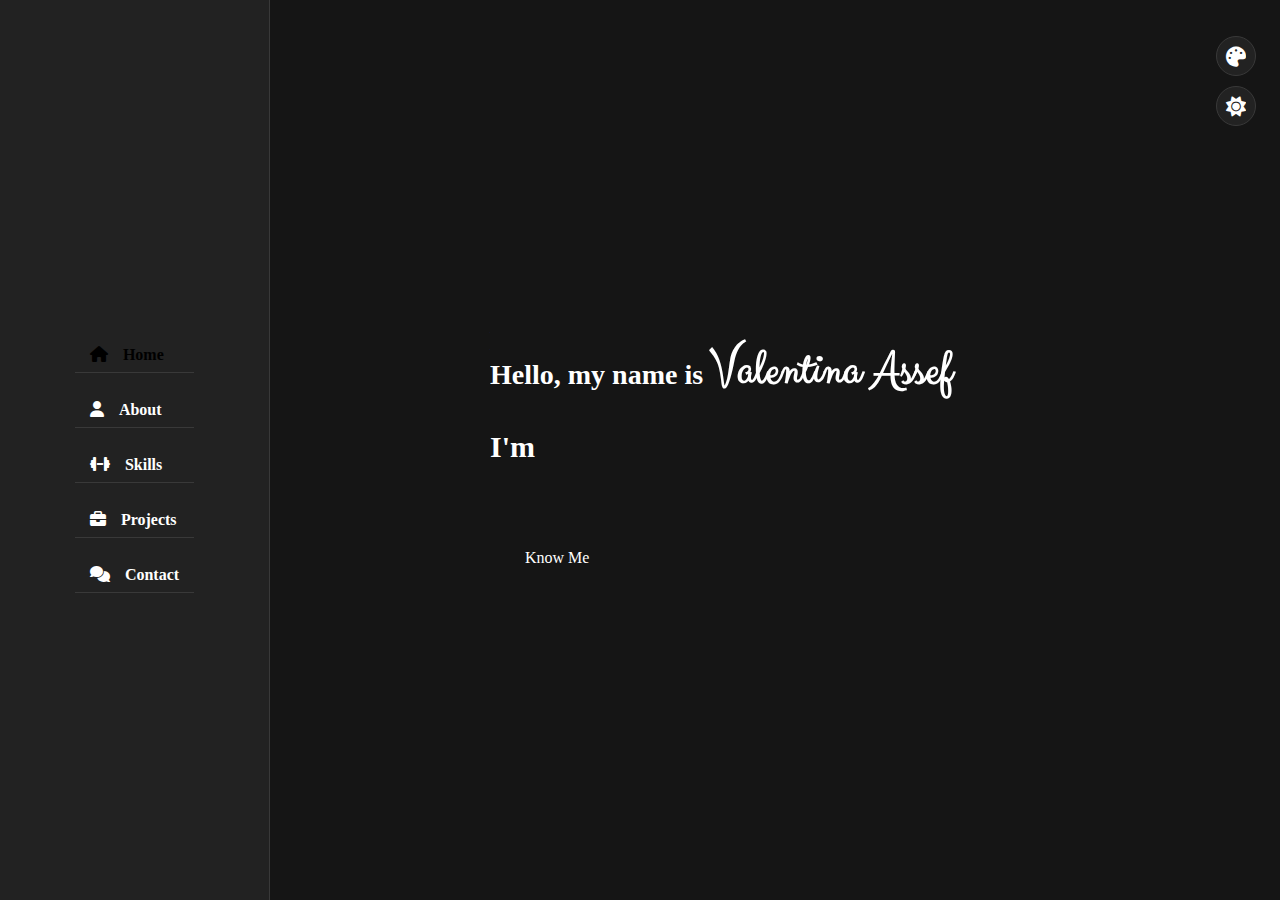
==== commit e81d6cfc: "Update" ====
--- a/index.html
+++ b/index.html
@@ -109,12 +109,11 @@
                                                 <div class="timeline-item">
                                                     <div class="circle-dot"></div>
                                                     <h4 class="timeline-date">
-                                                        <i class="fa fa-calendar"></i> June 2023 - present
+                                                        <i class="fa fa-calendar"></i> May 2023 - present
                                                     </h4>
                                                     <h4 class="timeline-title">React Development</h4>
-                                                    <h4 class="timeline-subtitle">FreeCodeCamp</h4>
                                                     <p class="timeline-text">
-                                                        React | Node.js
+                                                        React.js | Node.js
                                                     </p>
                                                 </div>
                                                 <div class="timeline-item">
@@ -123,7 +122,6 @@
                                                         <i class="fa fa-calendar"></i> January 2023 - March 2023
                                                     </h4>
                                                     <h4 class="timeline-title">Front End Development</h4>
-                                                    <h4 class="timeline-subtitle">Mindhub</h4>
                                                     <p class="timeline-text">
                                                         HTML | CSS | Bootstrap | Javascript | Vue.js | SCRUM
                                                     </p>
@@ -134,7 +132,6 @@
                                                         <i class="fa fa-calendar"></i> January 2022 - December 2022
                                                     </h4>
                                                     <h4 class="timeline-title">Full Stack Development</h4>
-                                                    <h4 class="timeline-subtitle">Argentina Programa</h4>
                                                     <p class="timeline-text">
                                                         HTML | CSS | Bootstrap | Typescript | Angular | MySQL | Node.js | SCRUM
                                                     </p>
@@ -145,9 +142,8 @@
                                                         <i class="fa fa-calendar"></i> September 2021 - February 2022
                                                     </h4>
                                                     <h4 class="timeline-title">Web Design</h4>
-                                                    <h4 class="timeline-subtitle">Falcon Masters</h4>
                                                     <p class="timeline-text">
-                                                        HTML | CSS | Sass | Javascript | Jquery
+                                                        HTML | CSS | Sass | Javascript
                                                     </p>
                                                 </div>
                                             </div>
--- a/assets/css/style.css
+++ b/assets/css/style.css
@@ -1005,11 +1005,12 @@
     .timeline-box{
         padding: 0;
     }
-    .aside{
+    .aside.open{
+        left: 0;
         width: 200px;
     }
     .section.open{
-        left: 200px;
+        left: 190px;
     }
     .aside .nav-toggler.open{
         left: 210px;
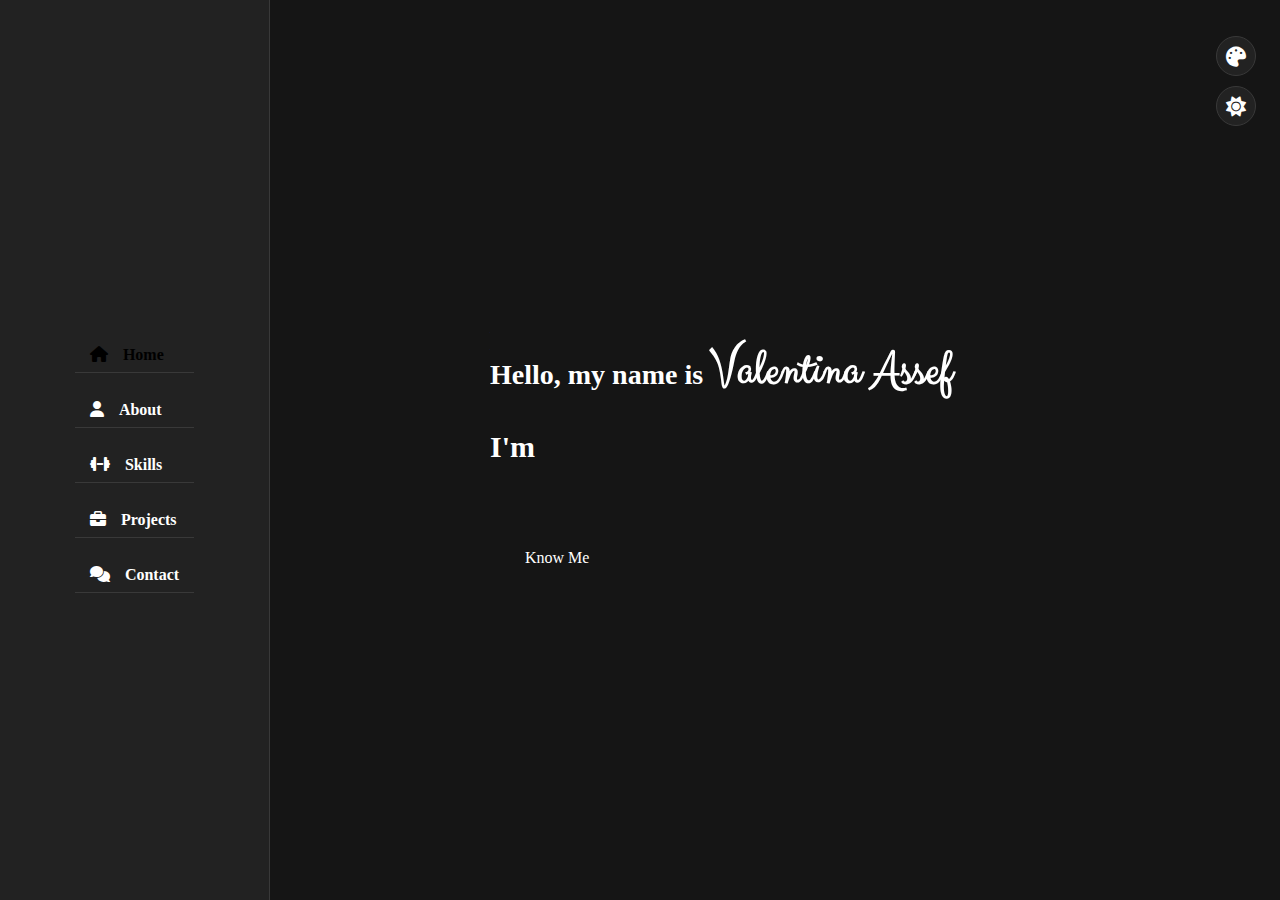
==== commit e74194f6: "update projects" ====
--- a/index.html
+++ b/index.html
@@ -40,7 +40,7 @@
                         <div class="home-info padd-15">
                             <h3 class="hello">Hello, my name is <span class="name">Valentina Assef</span></h3>
                             <h3 class="my-profession">I'm <span class="typing"></span></h3>
-                            <a href="#about" class="btn know-me">Know Me</a>
+                            <a href="#about" data-section-index="0" class="btn know-me">Know Me</a>
                         </div>
                         <div class="home-img-container">
                             <div class="home-img padd-15">
@@ -94,7 +94,7 @@
                                     </div>
                                     <div class="row">
                                         <div class="buttons padd-15">
-                                            <a href="./assets/src/Cv _Valentina-Assef_EN.pdf" class="btn" download>Download CV</a>
+                                            <a href="./assets/src/Cv_Valentina-Assef.pdf" class="btn" download>Download CV</a>
                                             <a href="#contact" data-section-index="1" class="btn hire-me">Contact</a>
                                         </div>
                                     </div>
@@ -397,16 +397,16 @@
                             </div>
                         </div>
                         <div class="project-card shadow-dark">
-                            <img src="./assets/img/Portfolio.png" alt="" class="project-img">
+                            <img src="./assets/img/AnotadorTareas.png" alt="" class="project-img">
                             <h3 class="project-title">Web development</h3>
                             <span class="project-button">See more <i class="fa-solid fa-arrow-right"></i></span>
                             <div class="project-item-details">
-                                <h3 class="details-title">Portfolio Full Stack</h3>
+                                <h3 class="details-title">Anotador de Tareas</h3>
                                 <ul class="details-info">
-                                    <li>Created : <span>December 2022</span></li>
-                                    <li>Technologies : <span>HTML - CSS - Typescript - Node.js - MySQL</span></li>
-                                    <li>Role : <span>Full Stack Developer</span></li>
-                                    <li>Visit : <span><a href="https://valentina-assef.github.io/Portfolio-FullStack/" target="_blank">www.portfolio-valentinaassef.com</a></span></li>
+                                    <li>Created : <span>June 2023</span></li>
+                                    <li>Technologies : <span>React.js</span></li>
+                                    <li>Role : <span>Front End Developer</span></li>
+                                    <li>Visit : <span><a href="https://valentina-assef.github.io/AnotadorDeTareas-React/" target="_blank">www.anotadordetareas-react.com</a></span></li>
                                 </ul>
                             </div>
                         </div>
